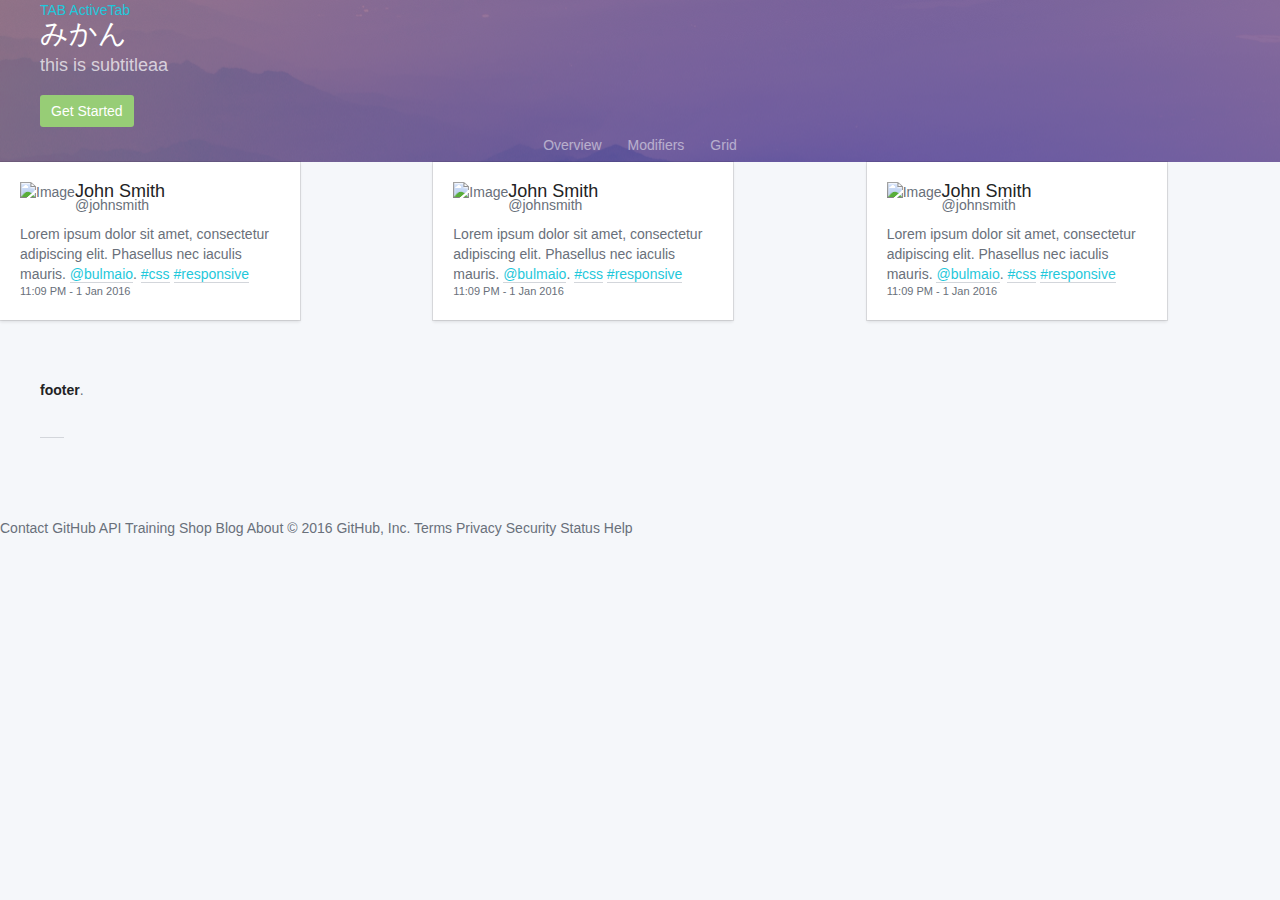
==== test.html @ 1b7f851f "first commit" ====
<html>
  <head>
    <meta charset="utf-8">
    <title></title>
    <link rel="stylesheet" href="css/bulma.css">
    <link rel="stylesheet" href="css/bulma.css.map">
    <link rel="stylesheet" href="css/font-awesome.css">
  </head>
  <body>


    <section class="hero is-success is-large">
      <div class="hero-header">
        <header class="header">
          <div class="container">
            <div class="header-left">
              <a href="#">

              </a>
              <a href="#" class="header-item">TAB</a>
              <a href="#" class="header-item">ActiveTab</a>
            </div>
          </div>
        </header>
      </div>

      <div class="hero-content">
        <div class="container">
          <h1 class="title">みかん</h1>
          <h2 class="subtitle">this is subtitleaa</h2>
          <a class="button is-success" id="start_button">
            Get Started
          </a>
        </div>
      </div>

      <div class="hero-footer">
        <nav class="tabs is-boxed is-fullwidth">
          <div class="container">
            <ul>
              <li><a href="#">Overview</a></li>
              <li><a href="#">Modifiers</a></li>
              <li><a href="#">Grid</a></li>
            </ul>
          </div>
        </nav>
      </div>
    </section>

    <section class="content">
      <div class="columns">
        <div class="column is-4">
          <div class="card">
            <figure class="card-image is-4x3">
              <img src="http://placehold.it/300x225" alt="">
            </figure>
            <div class="card-content">
              <div class="media">
                <figure class="media-image is-40">
                  <img src="http://placehold.it/40x40" alt="Image">
                </figure>
                <div class="media-content">
                  <p class="title is-5">John Smith</p>
                  <p class="subtitle is-6">@johnsmith</p>
                </div>
              </div>

              <div class="content">
                Lorem ipsum dolor sit amet, consectetur adipiscing elit.
                Phasellus nec iaculis mauris. <a href="#">@bulmaio</a>.
                <a href="#">#css</a> <a href="#">#responsive</a>
                <br>
                <small>11:09 PM - 1 Jan 2016</small>
              </div>
            </div>
          </div>

        </div>
        <div class="column is-4">
          <div class="card">
            <figure class="card-image is-4x3">
              <img src="http://placehold.it/300x225" alt="">
            </figure>
            <div class="card-content">
              <div class="media">
                <figure class="media-image is-40">
                  <img src="http://placehold.it/40x40" alt="Image">
                </figure>
                <div class="media-content">
                  <p class="title is-5">John Smith</p>
                  <p class="subtitle is-6">@johnsmith</p>
                </div>
              </div>

              <div class="content">
                Lorem ipsum dolor sit amet, consectetur adipiscing elit.
                Phasellus nec iaculis mauris. <a href="#">@bulmaio</a>.
                <a href="#">#css</a> <a href="#">#responsive</a>
                <br>
                <small>11:09 PM - 1 Jan 2016</small>
              </div>
            </div>
          </div>
        </div>
        <div class="column is-4">
          <div class="card">
            <figure class="card-image is-4x3">
              <img src="http://placehold.it/300x225" alt="">
            </figure>
            <div class="card-content">
              <div class="media">
                <figure class="media-image is-40">
                  <img src="http://placehold.it/40x40" alt="Image">
                </figure>
                <div class="media-content">
                  <p class="title is-5">John Smith</p>
                  <p class="subtitle is-6">@johnsmith</p>
                </div>
              </div>

              <div class="content">
                Lorem ipsum dolor sit amet, consectetur adipiscing elit.
                Phasellus nec iaculis mauris. <a href="#">@bulmaio</a>.
                <a href="#">#css</a> <a href="#">#responsive</a>
                <br>
                <small>11:09 PM - 1 Jan 2016</small>
              </div>
            </div>
          </div>
        </div>
      </div>
    </section>

    <section class="footer">
      <div class="container">
        <div class="content is-centered">
          <p>
            <strong>footer</strong></a>.
          </p>
          <p>
            <a class="icon" href="https://github.com/jgthms/bulma">
              <i class="fa fa-github"></i>
            </a>
          </p>
        </div>
      </div>
    </section>

  </body>
</html>
Contact GitHub API Training Shop Blog About
© 2016 GitHub, Inc. Terms Privacy Security Status Help
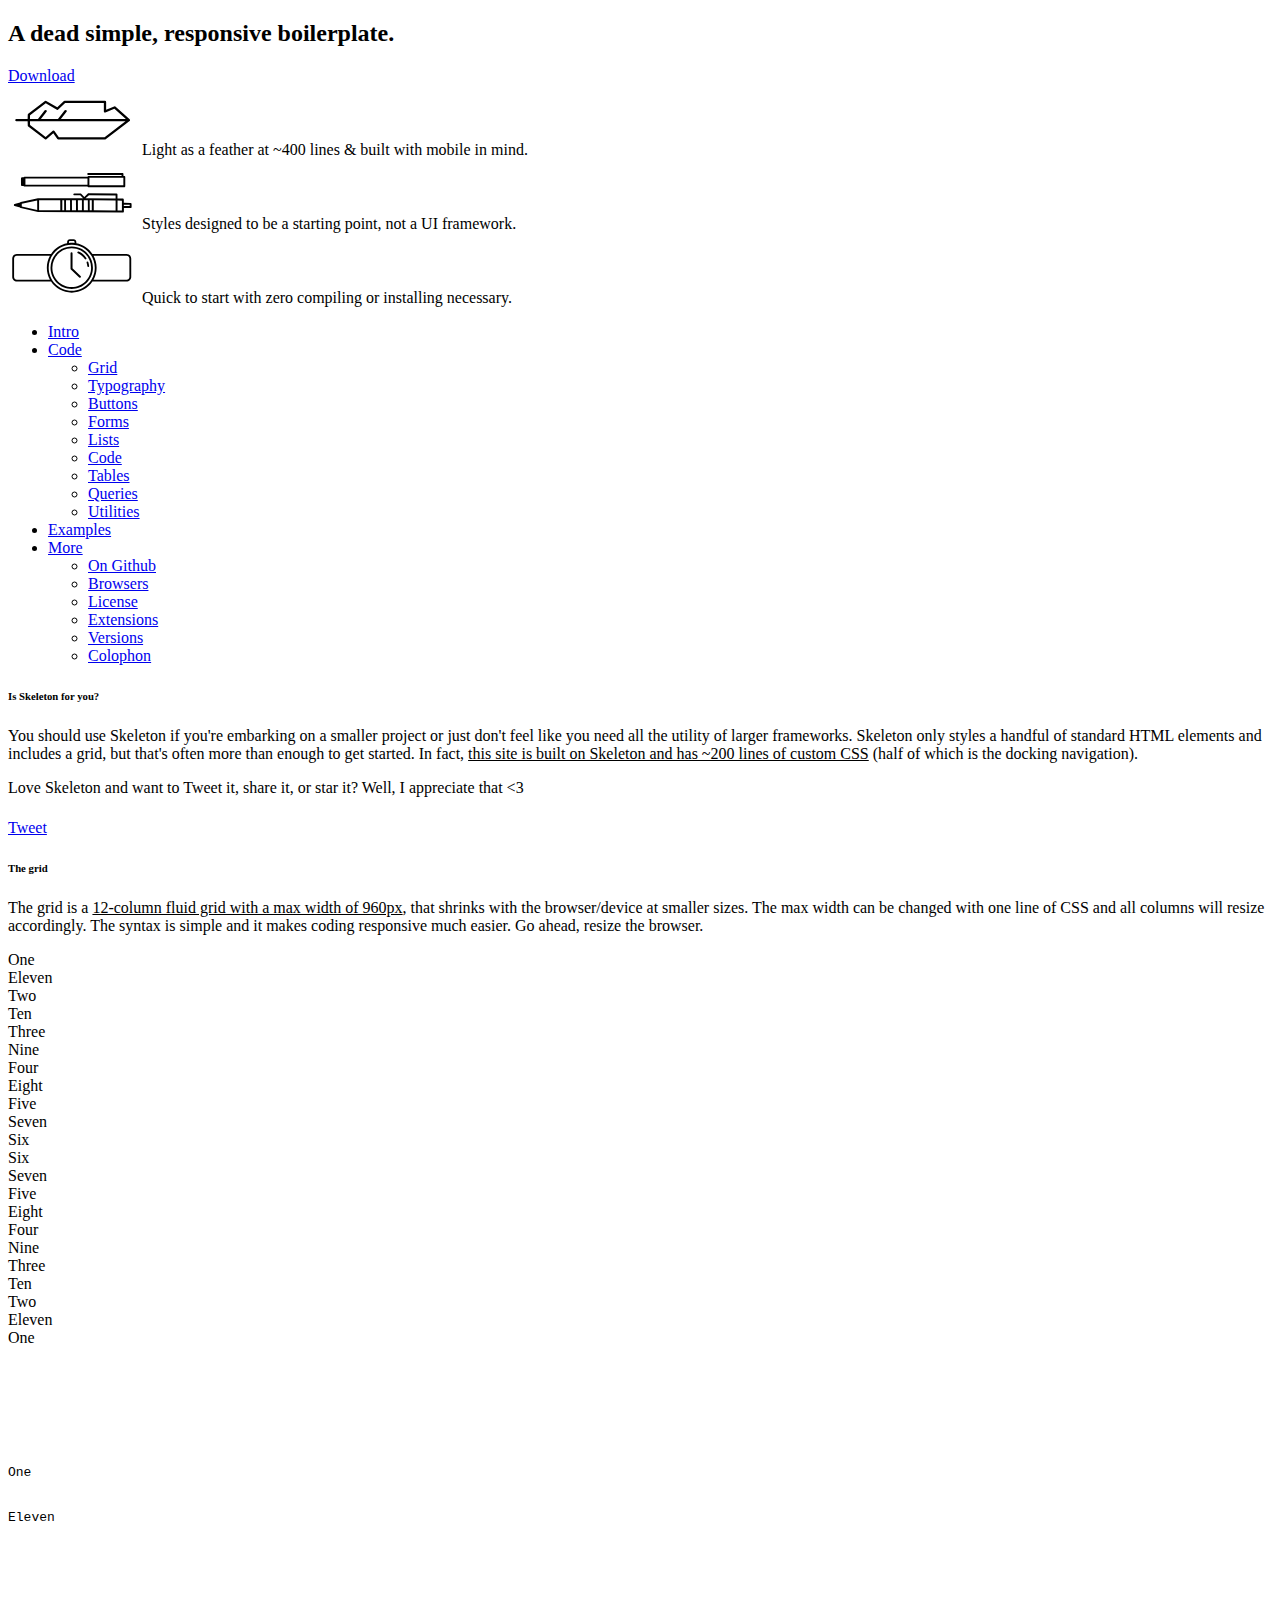
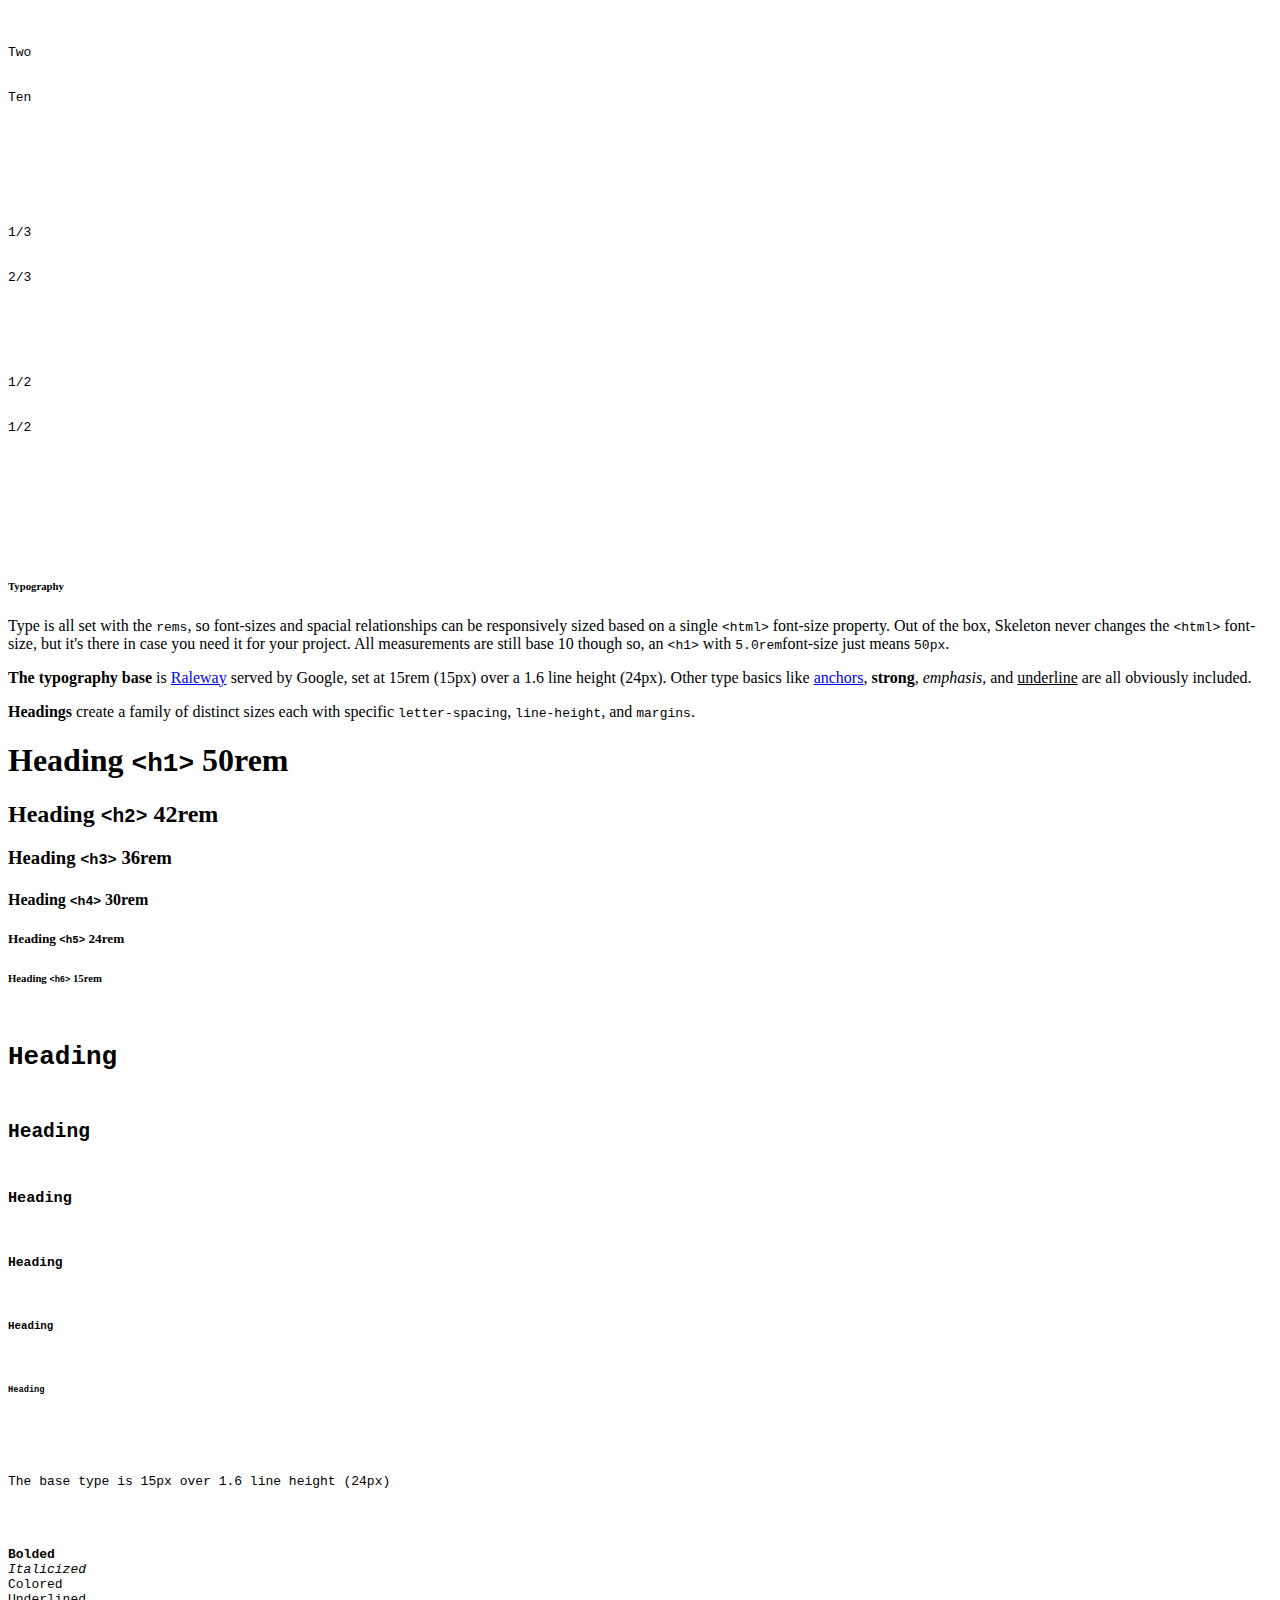
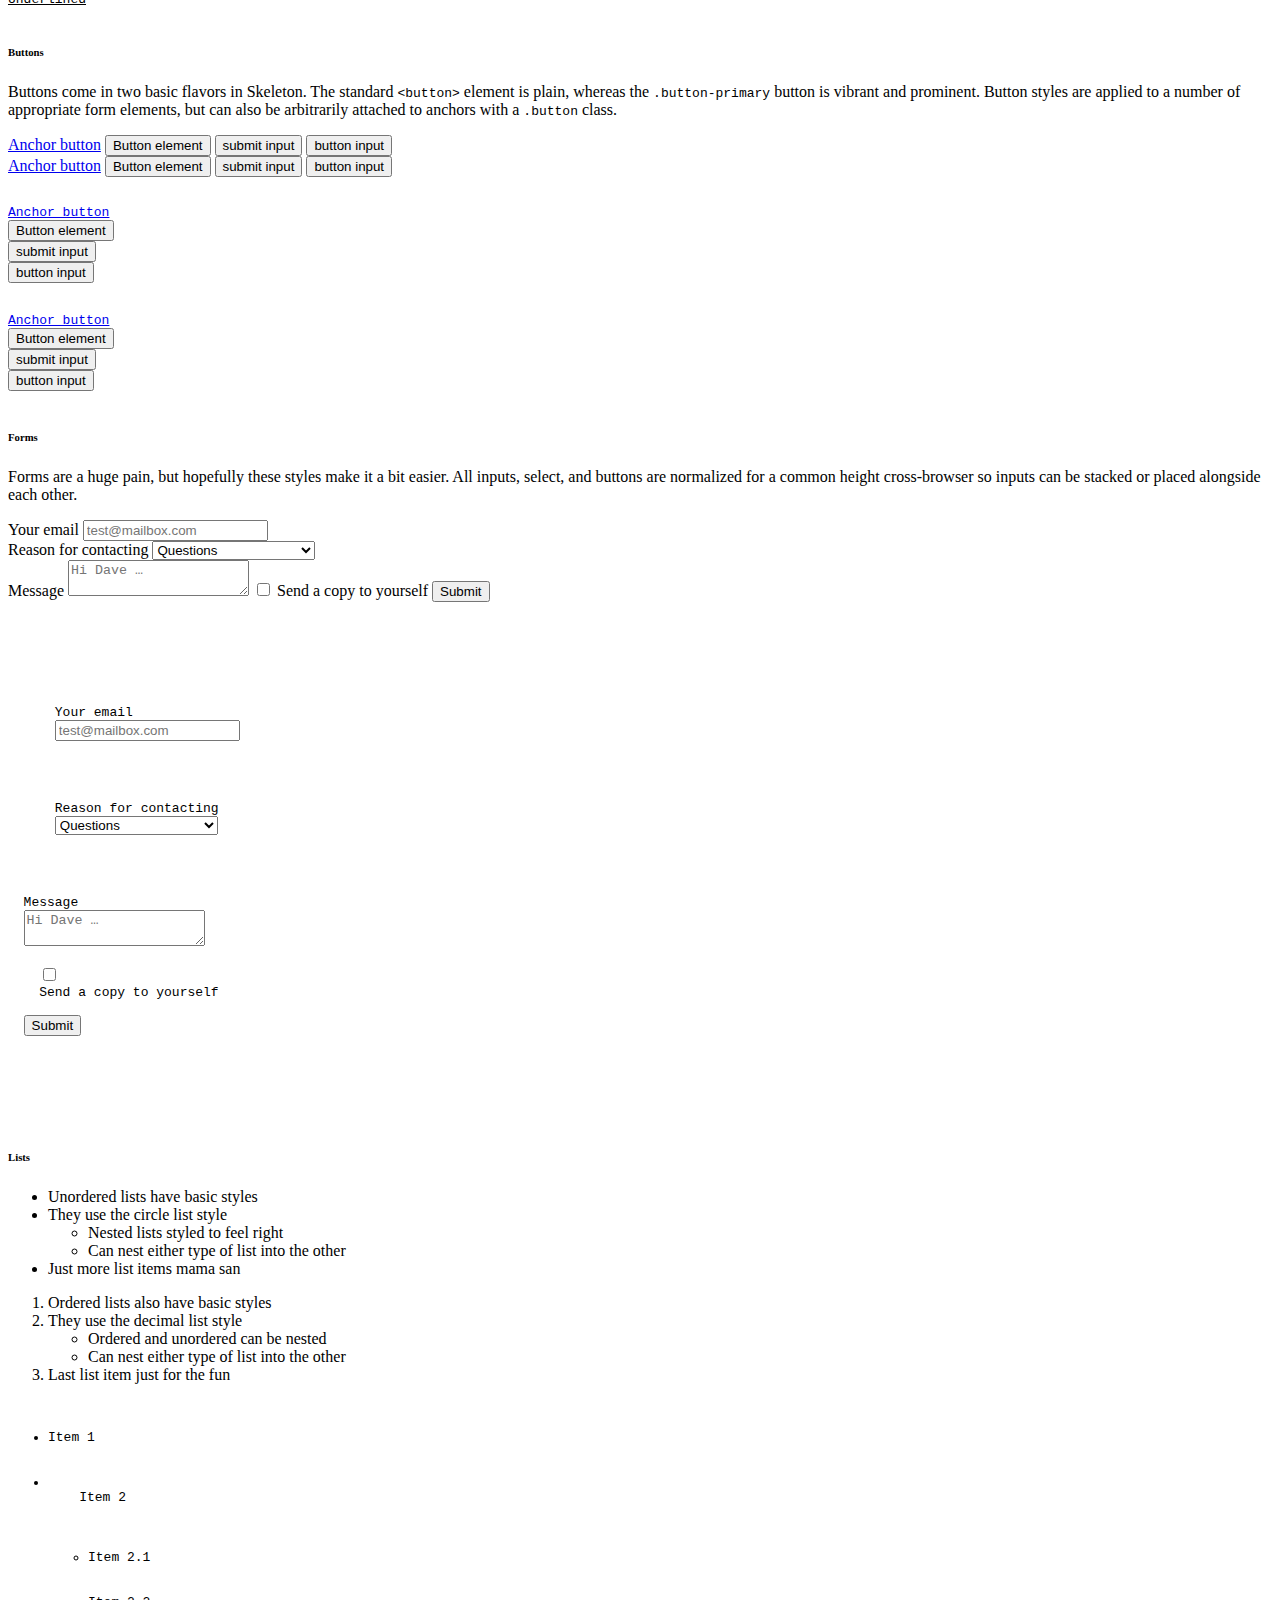
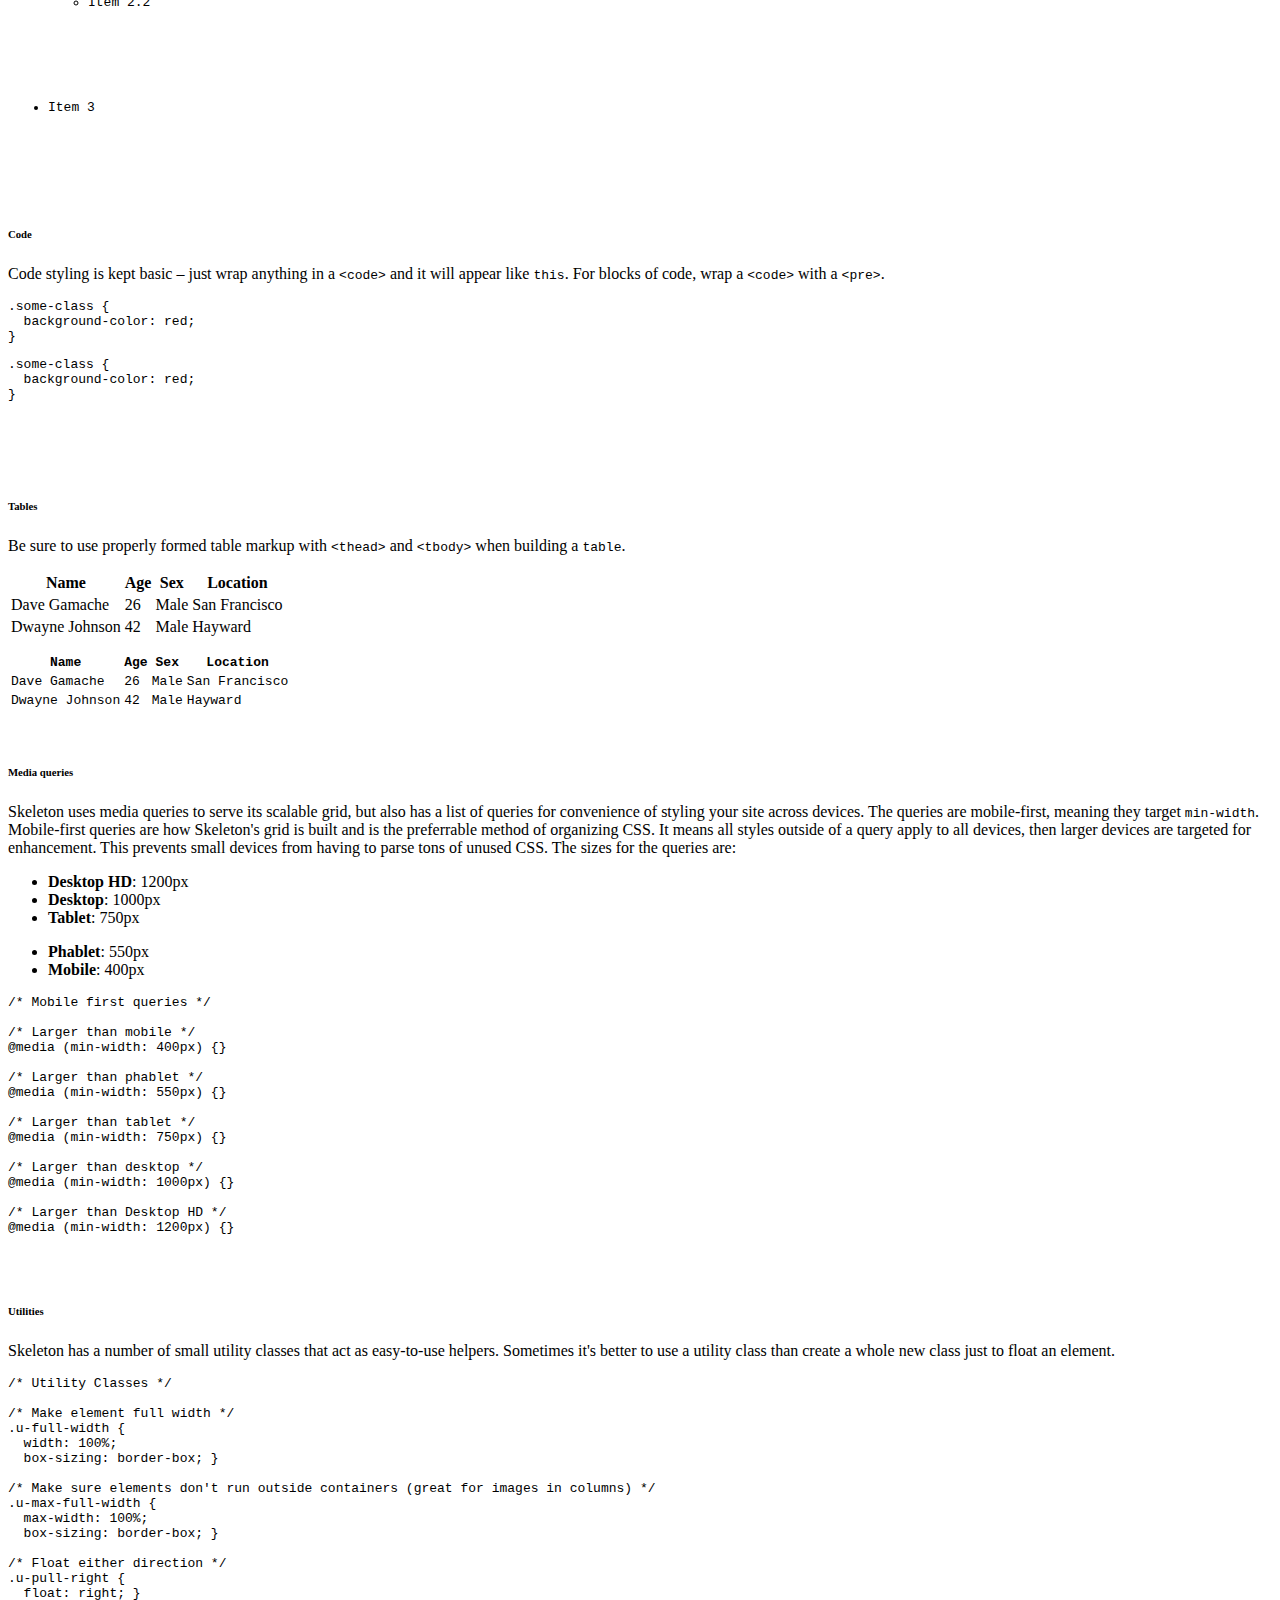
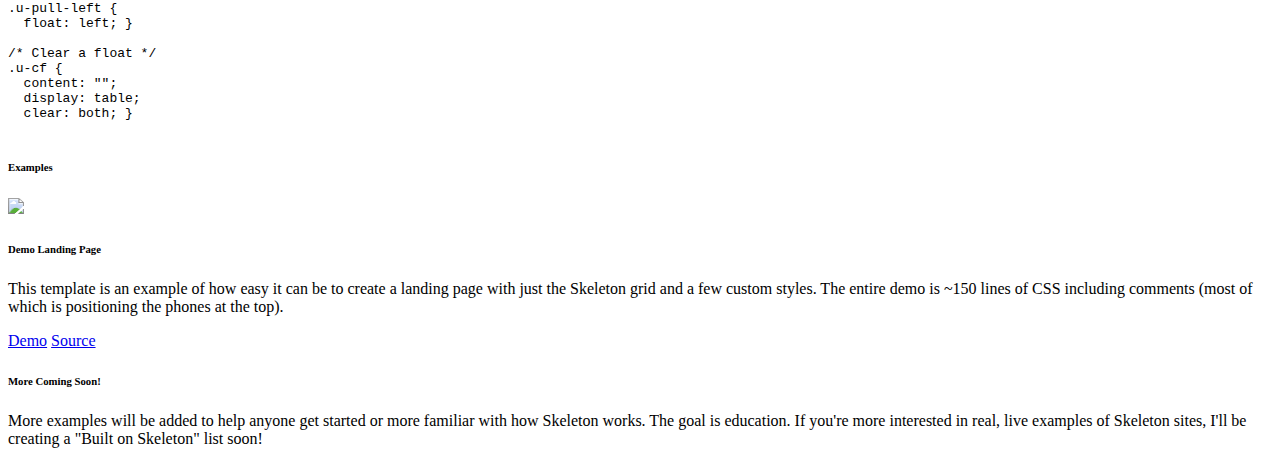
==== commit b1849199: "responsive test" ====
--- a/test.html
+++ b/test.html
@@ -1,152 +1,666 @@
-<html>
-  <head>
-    <meta charset="utf-8">
-    <title></title>
-    <link rel="stylesheet" href="css/bulma.css">
-    <link rel="stylesheet" href="css/bulma.css.map">
-    <link rel="stylesheet" href="css/font-awesome.css">
-  </head>
-  <body>
-
-
-    <section class="hero is-success is-large">
-      <div class="hero-header">
-        <header class="header">
-          <div class="container">
-            <div class="header-left">
-              <a href="#">
-
-              </a>
-              <a href="#" class="header-item">TAB</a>
-              <a href="#" class="header-item">ActiveTab</a>
+
+<!DOCTYPE html>
+<html lang="en">
+<head>
+
+  <!-- Basic Page Needs
+  –––––––––––––––––––––––––––––––––––––––––––––––––– -->
+  <meta charset="utf-8">
+  <title>Skeleton: Responsive CSS Boilerplate</title>
+  <meta name="description" content="">
+  <meta name="author" content="">
+
+  <!-- Mobile Specific Metas
+  –––––––––––––––––––––––––––––––––––––––––––––––––– -->
+  <meta name="viewport" content="width=device-width, initial-scale=1">
+
+  <!-- FONT
+  –––––––––––––––––––––––––––––––––––––––––––––––––– -->
+  <link href='//fonts.googleapis.com/css?family=Raleway:400,300,600' rel='stylesheet' type='text/css'>
+
+  <!-- CSS
+  –––––––––––––––––––––––––––––––––––––––––––––––––– -->
+  <link rel="stylesheet" href="dist/css/normalize.css">
+  <link rel="stylesheet" href="dist/css/skeleton.css">
+  <link rel="stylesheet" href="css/custom.css">
+
+  <!-- Scripts
+  –––––––––––––––––––––––––––––––––––––––––––––––––– -->
+  <script src="//ajax.googleapis.com/ajax/libs/jquery/2.1.1/jquery.min.js"></script>
+  <script src="https://google-code-prettify.googlecode.com/svn/loader/run_prettify.js"></script>
+  <link rel="stylesheet" href="css/github-prettify-theme.css">
+  <script src="js/site.js"></script>
+
+  <!-- Favicon
+  –––––––––––––––––––––––––––––––––––––––––––––––––– -->
+  <link rel="icon" type="image/png" href="dist/images/favicon.png">
+
+</head>
+<body class="code-snippets-visible">
+
+  <!-- Primary Page Layout
+  –––––––––––––––––––––––––––––––––––––––––––––––––– -->
+  <div class="container">
+    <section class="header">
+      <h2 class="title">A dead simple, responsive boilerplate.</h2>
+      <a class="button button-primary" href="https://github.com/dhg/Skeleton/releases/download/2.0.4/Skeleton-2.0.4.zip" onClick="_gaq.push(['_trackEvent', 'skeleton', 'download'])">Download</a>
+      <div class="value-props row">
+        <div class="four columns value-prop">
+          <img class="value-img" src="images/feather.svg">
+          Light as a feather at ~400 lines &amp; built with mobile in mind.
+        </div>
+        <div class="four columns value-prop">
+          <img class="value-img" src="images/pens.svg">
+          Styles designed to be a starting point, not a UI framework.
+        </div>
+        <div class="four columns value-prop">
+          <img class="value-img" src="images/watch.svg">
+          Quick to start with zero compiling or installing necessary.
+        </div>
+      </div>
+    </section>
+
+    <div class="navbar-spacer"></div>
+    <nav class="navbar">
+      <div class="container">
+        <ul class="navbar-list">
+          <li class="navbar-item"><a class="navbar-link" href="#intro">Intro</a></li>
+          <li class="navbar-item">
+            <a class="navbar-link" href="#" data-popover="#codeNavPopover">Code</a>
+            <div id="codeNavPopover" class="popover">
+              <ul class="popover-list">
+                <li class="popover-item">
+                  <a class="popover-link" href="#grid">Grid</a>
+                </li>
+                <li class="popover-item">
+                  <a class="popover-link" href="#typography">Typography</a>
+                </li>
+                <li class="popover-item">
+                  <a class="popover-link" href="#buttons">Buttons</a>
+                </li>
+                <li class="popover-item">
+                  <a class="popover-link" href="#forms">Forms</a>
+                </li>
+                <li class="popover-item">
+                  <a class="popover-link" href="#lists">Lists</a>
+                </li>
+                <li class="popover-item">
+                  <a class="popover-link" href="#code">Code</a>
+                </li>
+                <li class="popover-item">
+                  <a class="popover-link" href="#tables">Tables</a>
+                </li>
+                <li class="popover-item">
+                  <a class="popover-link" href="#queries">Queries</a>
+                </li>
+                <li class="popover-item">
+                  <a class="popover-link" href="#utilities">Utilities</a>
+                </li>
+              </ul>
+            </div>
+          </li>
+          <li class="navbar-item"><a class="navbar-link" href="#examples">Examples</a></li>
+          <li class="navbar-item">
+            <a class="navbar-link" href="#" data-popover="#moreNavPopover">More</a>
+            <div id="moreNavPopover" class="popover">
+              <ul class="popover-list">
+                <li class="popover-item">
+                  <a class="popover-link" href="https://github.com/dhg/Skeleton">On Github</a>
+                </li>
+                <li class="popover-item">
+                  <a class="popover-link" href="https://github.com/dhg/Skeleton#browser-support">Browsers</a>
+                </li>
+                <li class="popover-item">
+                  <a class="popover-link" href="https://github.com/dhg/Skeleton#license">License</a>
+                </li>
+                <li class="popover-item">
+                  <a class="popover-link" href="https://github.com/dhg/Skeleton#extensions">Extensions</a>
+                </li>
+                <li class="popover-item">
+                  <a class="popover-link" href="https://github.com/dhg/Skeleton/releases">Versions</a>
+                </li>
+                <li class="popover-item">
+                  <a class="popover-link" href="https://github.com/dhg/Skeleton#colophon">Colophon</a>
+                </li>
+              </ul>
+            </div>
+          </li>
+        </ul>
+      </div>
+    </nav>
+
+    <!-- Why use Skeleton -->
+    <div class="docs-section" id="intro">
+      <h6 class="docs-header">Is Skeleton for you?</h6>
+      <p>You should use Skeleton if you're embarking on a smaller project or just don't feel like you need all the utility of larger frameworks. Skeleton only styles a handful of standard HTML elements and includes a grid, but that's often more than enough to get started. In fact, <u>this site is built on Skeleton and has ~200 lines of custom CSS</u> (half of which is the docking navigation).</p>
+      <p>Love Skeleton and want to Tweet it, share it, or star it? Well, I appreciate that <3</p>
+      <a href="https://twitter.com/share" class="twitter-share-button" data-url="http://www.getskeleton.com" data-text="Skeleton - A dead simple, responsive boilerplate." data-via="dhg" data-related="dhg">Tweet</a>
+      <script>!function(d,s,id){var js,fjs=d.getElementsByTagName(s)[0],p=/^http:/.test(d.location)?'http':'https';if(!d.getElementById(id)){js=d.createElement(s);js.id=id;js.src=p+'://platform.twitter.com/widgets.js';fjs.parentNode.insertBefore(js,fjs);}}(document, 'script', 'twitter-wjs');</script>
+      <!-- <iframe src="//www.facebook.com/plugins/like.php?href=http%3A%2F%2Fwww.getskeleton.com&amp;width&amp;layout=button_count&amp;action=like&amp;show_faces=false&amp;share=true&amp;height=21&amp;appId=151131931646052" scrolling="no" frameborder="0" style="border:none; overflow:hidden; height:21px; width:140px" allowTransparency="true"></iframe> -->
+      <iframe src="http://ghbtns.com/github-btn.html?user=dhg&repo=Skeleton&type=watch&count=true" allowtransparency="true" frameborder="0" scrolling="0" width="110" height="20"></iframe>
+      <iframe src="http://ghbtns.com/github-btn.html?user=dhg&repo=Skeleton&type=fork&count=true" allowtransparency="true" frameborder="0" scrolling="0" width="110" height="20"></iframe>
+    </div>
+
+    <!-- Grid -->
+    <div class="docs-section" id="grid">
+      <h6 class="docs-header">The grid</h6>
+      <p>The grid is a <u>12-column fluid grid with a max width of 960px</u>, that shrinks with the browser/device at smaller sizes. The max width can be changed with one line of CSS and all columns will resize accordingly. The syntax is simple and it makes coding responsive much easier. Go ahead, resize the browser. </p>
+      <div class="example-grid docs-example">
+        <div class="row">
+          <div class="one column">One</div>
+          <div class="eleven columns">Eleven</div>
+        </div>
+        <div class="row">
+          <div class="two columns">Two</div>
+          <div class="ten columns">Ten</div>
+        </div>
+        <div class="row">
+          <div class="three columns">Three</div>
+          <div class="nine columns">Nine</div>
+        </div>
+        <div class="row">
+          <div class="four columns">Four</div>
+          <div class="eight columns">Eight</div>
+        </div>
+        <div class="row">
+          <div class="five columns">Five</div>
+          <div class="seven columns">Seven</div>
+        </div>
+        <div class="row">
+          <div class="six columns">Six</div>
+          <div class="six columns">Six</div>
+        </div>
+        <div class="row">
+          <div class="seven columns">Seven</div>
+          <div class="five columns">Five</div>
+        </div>
+        <div class="row">
+          <div class="eight columns">Eight</div>
+          <div class="four  columns">Four</div>
+        </div>
+        <div class="row">
+          <div class="nine columns">Nine</div>
+          <div class="three columns">Three</div>
+        </div>
+        <div class="row">
+          <div class="ten columns">Ten</div>
+          <div class="two columns">Two</div>
+        </div>
+        <div class="row">
+          <div class="eleven columns">Eleven</div>
+          <div class="one column">One</div>
+        </div>
+      </div>
+
+
+<!-- CODE EXAMPLE ———————————————————————————————————————— -->
+<pre class="code-example">
+<code class="code-example-body prettyprint"><!-- .container is main centered wrapper -->
+<div class="container">
+
+  <!-- columns should be the immediate child of a .row -->
+  <div class="row">
+    <div class="one column">One</div>
+    <div class="eleven columns">Eleven</div>
+  </div>
+
+  <!-- just use a number and class 'column' or 'columns' -->
+  <div class="row">
+    <div class="two columns">Two</div>
+    <div class="ten columns">Ten</div>
+  </div>
+
+  <!-- there are a few shorthand columns widths as well -->
+  <div class="row">
+    <div class="one-third column">1/3</div>
+    <div class="two-thirds column">2/3</div>
+  </div>
+  <div class="row">
+    <div class="one-half column">1/2</div>
+    <div class="one-half column">1/2</div>
+  </div>
+
+</div>
+
+<!-- Note: columns can be nested, but it's not recommended since Skeleton's grid has %-based gutters, meaning a nested grid results in variable with gutters (which can end up being *really* small on certain browser/device sizes) -->
+</code>
+</pre>
+<!-- ————————————————————————————————————————————————————— -->
+
+
+    </div>
+
+    <!-- Typography -->
+    <div class="docs-section" id="typography">
+      <h6 class="docs-header">Typography</h6>
+      <p>Type is all set with the <code>rems</code>, so font-sizes and spacial relationships can be responsively sized based on a single <code>&lt;html&gt;</code> font-size property. Out of the box, Skeleton never changes the <code>&lt;html&gt;</code> font-size, but it's there in case you need it for your project. All measurements are still base 10 though so, an <code>&lt;h1&gt;</code> with <code>5.0rem</code>font-size just means <code>50px</code>.</p>
+      <div class="docs-example">
+        <div class="row">
+          <div class="six columns">
+            <p><strong>The typography base</strong> is <a href="http://www.google.com/fonts/specimen/Raleway">Raleway</a> served by Google, set at 15rem (15px) over a 1.6 line height (24px). Other type basics like <a href="#">anchors</a>, <strong>strong</strong>, <em>emphasis</em>, and <u>underline</u> are all obviously included.</p>
+            <p><strong>Headings</strong> create a family of distinct sizes each with specific <code>letter-spacing</code>, <code>line-height</code>, and <code>margins</code>.</p>
+          </div>
+          <div class="six columns">
+            <h1>Heading<span class="heading-font-size"> <code>&lt;h1&gt;</code> 50rem</span></h1>
+            <h2>Heading<span class="heading-font-size"> <code>&lt;h2&gt;</code> 42rem</span></h2>
+            <h3>Heading<span class="heading-font-size"> <code>&lt;h3&gt;</code> 36rem</span></h3>
+            <h4>Heading<span class="heading-font-size"> <code>&lt;h4&gt;</code> 30rem</span></h4>
+            <h5>Heading<span class="heading-font-size"> <code>&lt;h5&gt;</code> 24rem</span></h5>
+            <h6>Heading<span class="heading-font-size"> <code>&lt;h6&gt;</code> 15rem</span></h6>
+          </div>
+        </div>
+      </div>
+
+
+<!-- CODE EXAMPLE ———————————————————————————————————————— -->
+<pre class="code-example">
+<code class="code-example-body prettyprint"><!-- Standard Headings -->
+<h1>Heading</h1>
+<h2>Heading</h2>
+<h3>Heading</h3>
+<h4>Heading</h4>
+<h5>Heading</h5>
+<h6>Heading</h6>
+
+<!-- Base type size -->
+<p>The base type is 15px over 1.6 line height (24px)</p>
+
+<!-- Other styled text tags -->
+<strong>Bolded</strong>
+<em>Italicized</em>
+<a>Colored</a>
+<u>Underlined</u>
+</code>
+</pre>
+<!-- ————————————————————————————————————————————————————— -->
+
+
+    </div>
+
+    <!-- Buttons -->
+    <div class="docs-section" id="buttons">
+      <h6 class="docs-header">Buttons</h6>
+      <p>Buttons come in two basic flavors in Skeleton. The standard <code>&lt;button&gt;</code> element is plain, whereas the <code>.button-primary</code> button is vibrant and prominent. Button styles are applied to a number of appropriate form elements, but can also be arbitrarily attached to anchors with a <code>.button</code> class.</p>
+      <div class="docs-example">
+        <div>
+          <a class="button" href="#">Anchor button</a>
+          <button>Button element</button>
+          <input type="submit" value="submit input">
+          <input type="button" value="button input">
+        </div>
+        <div>
+          <a class="button button-primary" href="#">Anchor button</a>
+          <button class="button-primary">Button element</button>
+          <input class="button-primary" type="submit" value="submit input">
+          <input class="button-primary" type="button" value="button input">
+        </div>
+      </div>
+
+
+<!-- CODE EXAMPLE ———————————————————————————————————————— -->
+<pre class="code-example">
+<code class="code-example-body prettyprint"><!-- Standard buttons -->
+<a class="button" href="#">Anchor button</a>
+<button>Button element</button>
+<input type="submit" value="submit input">
+<input type="button" value="button input">
+
+<!-- Primary buttons -->
+<a class="button button-primary" href="#">Anchor button</a>
+<button class="button-primary">Button element</button>
+<input class="button-primary" type="submit" value="submit input">
+<input class="button-primary" type="button" value="button input">
+</code>
+</pre>
+<!-- ————————————————————————————————————————————————————— -->
+
+
+    </div>
+
+    <!-- Forms -->
+    <div class="docs-section" id="forms">
+      <h6 class="docs-header">Forms</h6>
+      <p>Forms are a huge pain, but hopefully these styles make it a bit easier. All inputs, select, and buttons are normalized for a common height cross-browser so inputs can be stacked or placed alongside each other.</p>
+      <div class="docs-example docs-example-forms">
+        <form>
+          <div class="row">
+            <div class="six columns">
+              <label for="exampleEmailInput">Your email</label>
+              <input class="u-full-width" type="email" placeholder="test@mailbox.com" id="exampleEmailInput">
+            </div>
+            <div class="six columns">
+              <label for="exampleRecipientInput">Reason for contacting</label>
+              <select class="u-full-width" id="exampleRecipientInput">
+                <option value="Option 1">Questions</option>
+                <option value="Option 2">Admiration</option>
+                <option value="Option 3">Can I get your number?</option>
+              </select>
             </div>
           </div>
-        </header>
-      </div>
-
-      <div class="hero-content">
-        <div class="container">
-          <h1 class="title">みかん</h1>
-          <h2 class="subtitle">this is subtitleaa</h2>
-          <a class="button is-success" id="start_button">
-            Get Started
-          </a>
-        </div>
-      </div>
-
-      <div class="hero-footer">
-        <nav class="tabs is-boxed is-fullwidth">
-          <div class="container">
-            <ul>
-              <li><a href="#">Overview</a></li>
-              <li><a href="#">Modifiers</a></li>
-              <li><a href="#">Grid</a></li>
-            </ul>
-          </div>
-        </nav>
-      </div>
-    </section>
-
-    <section class="content">
-      <div class="columns">
-        <div class="column is-4">
-          <div class="card">
-            <figure class="card-image is-4x3">
-              <img src="http://placehold.it/300x225" alt="">
-            </figure>
-            <div class="card-content">
-              <div class="media">
-                <figure class="media-image is-40">
-                  <img src="http://placehold.it/40x40" alt="Image">
-                </figure>
-                <div class="media-content">
-                  <p class="title is-5">John Smith</p>
-                  <p class="subtitle is-6">@johnsmith</p>
-                </div>
-              </div>
-
-              <div class="content">
-                Lorem ipsum dolor sit amet, consectetur adipiscing elit.
-                Phasellus nec iaculis mauris. <a href="#">@bulmaio</a>.
-                <a href="#">#css</a> <a href="#">#responsive</a>
-                <br>
-                <small>11:09 PM - 1 Jan 2016</small>
-              </div>
-            </div>
-          </div>
-
-        </div>
-        <div class="column is-4">
-          <div class="card">
-            <figure class="card-image is-4x3">
-              <img src="http://placehold.it/300x225" alt="">
-            </figure>
-            <div class="card-content">
-              <div class="media">
-                <figure class="media-image is-40">
-                  <img src="http://placehold.it/40x40" alt="Image">
-                </figure>
-                <div class="media-content">
-                  <p class="title is-5">John Smith</p>
-                  <p class="subtitle is-6">@johnsmith</p>
-                </div>
-              </div>
-
-              <div class="content">
-                Lorem ipsum dolor sit amet, consectetur adipiscing elit.
-                Phasellus nec iaculis mauris. <a href="#">@bulmaio</a>.
-                <a href="#">#css</a> <a href="#">#responsive</a>
-                <br>
-                <small>11:09 PM - 1 Jan 2016</small>
-              </div>
-            </div>
-          </div>
-        </div>
-        <div class="column is-4">
-          <div class="card">
-            <figure class="card-image is-4x3">
-              <img src="http://placehold.it/300x225" alt="">
-            </figure>
-            <div class="card-content">
-              <div class="media">
-                <figure class="media-image is-40">
-                  <img src="http://placehold.it/40x40" alt="Image">
-                </figure>
-                <div class="media-content">
-                  <p class="title is-5">John Smith</p>
-                  <p class="subtitle is-6">@johnsmith</p>
-                </div>
-              </div>
-
-              <div class="content">
-                Lorem ipsum dolor sit amet, consectetur adipiscing elit.
-                Phasellus nec iaculis mauris. <a href="#">@bulmaio</a>.
-                <a href="#">#css</a> <a href="#">#responsive</a>
-                <br>
-                <small>11:09 PM - 1 Jan 2016</small>
-              </div>
-            </div>
-          </div>
-        </div>
-      </div>
-    </section>
-
-    <section class="footer">
-      <div class="container">
-        <div class="content is-centered">
-          <p>
-            <strong>footer</strong></a>.
-          </p>
-          <p>
-            <a class="icon" href="https://github.com/jgthms/bulma">
-              <i class="fa fa-github"></i>
-            </a>
-          </p>
-        </div>
-      </div>
-    </section>
-
-  </body>
+          <label for="exampleMessage">Message</label>
+          <textarea class="u-full-width" placeholder="Hi Dave &hellip;" id="exampleMessage"></textarea>
+          <label class="example-send-yourself-copy">
+            <input type="checkbox">
+            <span class="label-body">Send a copy to yourself</span>
+          </label>
+          <input class="button-primary" type="submit" value="Submit">
+        </form>
+      </div>
+
+
+<!-- CODE EXAMPLE ———————————————————————————————————————— -->
+<pre class="code-example">
+<code class="code-example-body prettyprint"><!-- The above form looks like this -->
+<form>
+  <div class="row">
+    <div class="six columns">
+      <label for="exampleEmailInput">Your email</label>
+      <input class="u-full-width" type="email" placeholder="test@mailbox.com" id="exampleEmailInput">
+    </div>
+    <div class="six columns">
+      <label for="exampleRecipientInput">Reason for contacting</label>
+      <select class="u-full-width" id="exampleRecipientInput">
+        <option value="Option 1">Questions</option>
+        <option value="Option 2">Admiration</option>
+        <option value="Option 3">Can I get your number?</option>
+      </select>
+    </div>
+  </div>
+  <label for="exampleMessage">Message</label>
+  <textarea class="u-full-width" placeholder="Hi Dave &hellip;" id="exampleMessage"></textarea>
+  <label class="example-send-yourself-copy">
+    <input type="checkbox">
+    <span class="label-body">Send a copy to yourself</span>
+  </label>
+  <input class="button-primary" type="submit" value="Submit">
+</form>
+
+<!-- Always wrap checkbox and radio inputs in a label and use a <span class="label-body"> inside of it -->
+
+<!-- Note: The class .u-full-width is just a utility class shorthand for width: 100% -->
+</code>
+</pre>
+<!-- ————————————————————————————————————————————————————— -->
+
+
+    </div>
+
+    <!-- Lists -->
+    <div class="docs-section" id="lists">
+      <h6 class="docs-header">Lists</h6>
+      <div class="row docs-example">
+        <div class="six columns">
+          <ul>
+            <li>Unordered lists have basic styles</li>
+            <li>
+              They use the circle list style
+              <ul>
+                <li>Nested lists styled to feel right</li>
+                <li>Can nest either type of list into the other</li>
+              </ul>
+            </li>
+            <li>Just more list items mama san</li>
+          </ul>
+        </div>
+        <div class="six columns">
+          <ol>
+            <li>Ordered lists also have basic styles</li>
+            <li>
+              They use the decimal list style
+              <ul>
+                <li>Ordered and unordered can be nested</li>
+                <li>Can nest either type of list into the other</li>
+              </ul>
+            </li>
+            <li>Last list item just for the fun</li>
+          </ol>
+        </div>
+      </div>
+
+
+<!-- CODE EXAMPLE ———————————————————————————————————————— -->
+<pre class="code-example">
+<code class="code-example-body prettyprint"><ul>
+  <li>Item 1</li>
+  <li>
+    Item 2
+    <ul>
+      <li>Item 2.1</li>
+      <li>Item 2.2</li>
+    </ul>
+  </li>
+  <li>Item 3</li>
+</ul>
+
+<!-- Easily substitute any <ul> or an <ol> to get number lists or sublists. Skeleton doesn't support lists nested deeper than 2 levels -->
+</code>
+</pre>
+<!-- ————————————————————————————————————————————————————— -->
+
+
+    </div>
+
+    <!-- Code -->
+    <div class="docs-section" id="code">
+      <h6 class="docs-header">Code</h6>
+      <p>Code styling is kept basic – just wrap anything in a <code>&lt;code&gt;</code> and it will appear like <code>this</code>. For blocks of code, wrap a <code>&lt;code&gt;</code> with a <code>&lt;pre&gt;</code>.</p>
+      <div class="docs-example">
+<pre><code>.some-class {
+  background-color: red;
+}</code></pre>
+      </div>
+
+
+<!-- CODE EXAMPLE ———————————————————————————————————————— -->
+<pre class="code-example">
+<code class="code-example-body prettyprint"><pre><code>.some-class {
+  background-color: red;
+}</code></pre>
+
+<!-- Remember every whitespace and break will be preserved in a <pre>, including indentation in your code -->
+</code>
+</pre>
+<!-- ————————————————————————————————————————————————————— -->
+
+
+    </div>
+
+    <!-- Tables -->
+    <div class="docs-section" id="tables">
+      <h6 class="docs-header">Tables</h6>
+      <p>Be sure to use properly formed table markup with <code>&lt;thead&gt;</code> and <code>&lt;tbody&gt;</code> when building a <code>table</code>.</p>
+      <div class="docs-example">
+        <table class="u-full-width">
+          <thead>
+            <tr>
+              <th>Name</th>
+              <th>Age</th>
+              <th>Sex</th>
+              <th>Location</th>
+            </tr>
+          </thead>
+          <tbody>
+            <tr>
+              <td>Dave Gamache</td>
+              <td>26</td>
+              <td>Male</td>
+              <td>San Francisco</td>
+            </tr>
+            <tr>
+              <td>Dwayne Johnson</td>
+              <td>42</td>
+              <td>Male</td>
+              <td>Hayward</td>
+            </tr>
+          </tbody>
+        </table>
+      </div>
+
+
+<!-- CODE EXAMPLE ———————————————————————————————————————— -->
+<pre class="code-example">
+<code class="code-example-body prettyprint"><table class="u-full-width">
+  <thead>
+    <tr>
+      <th>Name</th>
+      <th>Age</th>
+      <th>Sex</th>
+      <th>Location</th>
+    </tr>
+  </thead>
+  <tbody>
+    <tr>
+      <td>Dave Gamache</td>
+      <td>26</td>
+      <td>Male</td>
+      <td>San Francisco</td>
+    </tr>
+    <tr>
+      <td>Dwayne Johnson</td>
+      <td>42</td>
+      <td>Male</td>
+      <td>Hayward</td>
+    </tr>
+  </tbody>
+</table>
+</code>
+</pre>
+<!-- ————————————————————————————————————————————————————— -->
+
+
+    </div>
+
+    <!-- Queries -->
+    <div class="docs-section" id="queries">
+      <h6 class="docs-header">Media queries</h6>
+      <p>Skeleton uses media queries to serve its scalable grid, but also has a list of queries for convenience of styling your site across devices. The queries are mobile-first, meaning they target <code>min-width</code>. Mobile-first queries are how Skeleton's grid is built and is the preferrable method of organizing CSS. It means all styles outside of a query apply to all devices, then larger devices are targeted for enhancement. This prevents small devices from having to parse tons of unused CSS. The sizes for the queries are:</p>
+      <div class="docs-example row">
+        <div class="six columns">
+          <ul>
+            <li><strong>Desktop HD</strong>: 1200px</li>
+            <li><strong>Desktop</strong>: 1000px</li>
+            <li><strong>Tablet</strong>: 750px</li>
+          </ul>
+        </div>
+        <div class="six columns">
+          <ul>
+            <li><strong>Phablet</strong>: 550px</li>
+            <li><strong>Mobile</strong>: 400px</li>
+          </ul>
+        </div>
+      </div>
+
+
+<!-- CODE EXAMPLE ———————————————————————————————————————— -->
+<pre class="code-example">
+<code class="code-example-body prettyprint">/* Mobile first queries */
+
+/* Larger than mobile */
+@media (min-width: 400px) {}
+
+/* Larger than phablet */
+@media (min-width: 550px) {}
+
+/* Larger than tablet */
+@media (min-width: 750px) {}
+
+/* Larger than desktop */
+@media (min-width: 1000px) {}
+
+/* Larger than Desktop HD */
+@media (min-width: 1200px) {}
+
+
+</code>
+</pre>
+<!-- ————————————————————————————————————————————————————— -->
+
+
+    </div>
+
+
+    <!-- Utilities and Misc. -->
+    <div class="docs-section" id="utilities">
+      <h6 class="docs-header">Utilities</h6>
+      <p>Skeleton has a number of small utility classes that act as easy-to-use helpers. Sometimes it's better to use a utility class than create a whole new class just to float an element.</p>
+
+
+<!-- CODE EXAMPLE ———————————————————————————————————————— -->
+<pre class="code-example">
+<code class="code-example-body prettyprint">/* Utility Classes */
+
+/* Make element full width */
+.u-full-width {
+  width: 100%;
+  box-sizing: border-box; }
+
+/* Make sure elements don't run outside containers (great for images in columns) */
+.u-max-full-width {
+  max-width: 100%;
+  box-sizing: border-box; }
+
+/* Float either direction */
+.u-pull-right {
+  float: right; }
+.u-pull-left {
+  float: left; }
+
+/* Clear a float */
+.u-cf {
+  content: "";
+  display: table;
+  clear: both; }
+</code>
+</pre>
+<!-- ————————————————————————————————————————————————————— -->
+
+
+    </div>
+
+    <!-- Examples -->
+    <div class="docs-section examples" id="examples">
+      <h6 class="docs-header">Examples</h6>
+      <div class="row example">
+        <a class="example-screenshot-wrapper" target="_blank" href="examples/landing">
+          <img class="example-screenshot" src="images/examples/landing.jpg">
+        </a>
+        <div class="one-half offset-by-one-half column">
+          <h6 class="example-header">Demo Landing Page</h6>
+          <p class="example-description">This template is an example of how easy it can be to create a landing page with just the Skeleton grid and a few custom styles. The entire demo is ~150 lines of CSS including comments (most of which is positioning the phones at the top).</p>
+          <a class="button" href="examples/landing" target="_blank">Demo</a>
+          <a class="button" href="https://github.com/dhg/Skeleton/tree/gh-pages/examples/landing" target="_blank">Source</a>
+        </div>
+      </div>
+      <div class="row example">
+        <div class="example-screenshot-wrapper">
+          <div class="example-screenshot coming-soon"></div>
+        </div>
+        <div class="one-half offset-by-one-half column">
+          <h6 class="example-header">More Coming Soon!</h6>
+          <p class="example-description">More examples will be added to help anyone get started or more familiar with how Skeleton works. The goal is education. If you're more interested in real, live examples of Skeleton sites, I'll be creating a "Built on Skeleton" list soon!</p>
+        </div>
+      </div>
+    </div>
+
+  </div>
+
+
+  <!-- Google Analytics -->
+  <script type="text/javascript">
+
+    var _gaq = _gaq || [];
+    _gaq.push(['_setAccount', 'UA-33397759-1']);
+    _gaq.push(['_trackPageview']);
+
+    (function() {
+      var ga = document.createElement('script'); ga.type = 'text/javascript'; ga.async = true;
+      ga.src = ('https:' == document.location.protocol ? 'https://ssl' : 'http://www') + '.google-analytics.com/ga.js';
+      var s = document.getElementsByTagName('script')[0]; s.parentNode.insertBefore(ga, s);
+    })();
+
+  </script>
+
+<!-- End Document
+  –––––––––––––––––––––––––––––––––––––––––––––––––– -->
+</body>
 </html>
-Contact GitHub API Training Shop Blog About
-© 2016 GitHub, Inc. Terms Privacy Security Status Help
--- a/css/custom.css
+++ b/css/custom.css
@@ -0,0 +1,298 @@
+/* Shared
+–––––––––––––––––––––––––––––––––––––––––––––––––– */
+.button {
+  /*border-radius: 100px; */
+}
+
+/* Sections
+–––––––––––––––––––––––––––––––––––––––––––––––––– */
+.section {
+  padding: 8rem 0 7rem;
+  text-align: center;
+}
+.section-heading,
+.section-description {
+  margin-bottom: 1.2rem;
+}
+
+.resume-section {
+  border-top: 1px solid #eee;
+  padding-top:5rem;
+}
+
+.testimonial {
+  background-color: #f4f4f4;
+}
+
+
+/* Bigger than 550 */
+@media (min-width: 550px) {
+  .section {
+    padding: 12rem 0 11rem;
+  }
+  .hero {
+    text-align: center;
+  }
+  .resume {
+    padding: 12rem 0 11rem;
+  }
+
+}
+
+/* Bigger than 750 */
+@media (min-width: 750px) {
+  .hero {
+    height: 190px;
+  }
+  .hero-heading {
+    font-size: 2.6rem;
+  }
+  .hero-row {
+    height:100vh;
+  }
+  .section {
+    padding: 14rem 0 15rem;
+  }
+  .hero-row {
+    height:100vh;
+  }
+}
+  }
+  .hero {
+    padding: 7rem 0 14rem;
+  }
+  .section-description {
+    max-width: 80%;
+    margin-left: auto;
+    margin-right: auto;
+  }
+
+  .categories {
+    padding: 9rem 0 8rem;
+  }
+
+}
+
+/* Bigger than 1000 */
+@media (min-width: 1000px) {
+  .section {
+    padding: 20rem 0 19rem;
+  }
+  .hero {
+    padding: 22rem 0;
+  }
+  .hero-heading {
+    font-size: 3.0rem;
+  }
+  .phone {
+    top: -16rem;
+    max-height: 615px;
+  }
+  .phone + .phone {
+    top: -14rem;
+    max-height: 570px;
+  }
+}
+
+/* Services */
+
+.services {
+  list-style: none;
+  margin: 17% 0;
+}
+
+.services .service-image {
+  height: 150px;
+  margin-bottom: 20px;
+}
+
+.services .service-image img{
+  display: block;
+  max-width: 100%;
+  margin: 0 auto;
+  text-align: center;
+
+}
+
+.services p {
+  font-size: 16px;
+  letter-spacing: 0;
+}
+
+/* Categories
+–––––––––––––––––––––––––––––––––––––––––––––––––– */
+.categories {
+  background-image: url('../images/values-bg.jpg');
+  background-size: cover;
+  color: #black;
+}
+.categories .section-description {
+  margin-bottom: 4rem;
+}
+
+
+blockquote {
+font-size: 18px;
+font-style: italic;
+/*width: 500px;*/
+margin: 0.25em 0;
+padding: 7em 40px;
+line-height: 1.45;
+position: relative;
+color: #383838;
+}
+blockquote:before {
+display: block;
+content: "\201C";
+font-size: 80px;
+position: absolute;
+left: -20px;
+top: -20px;
+color: #7a7a7a;
+padding-top: 11rem;
+}
+blockquote cite {
+color: #999999;
+font-size: 14px;
+display: block;
+margin-top: 5px;
+}
+
+blockquote cite:before {
+content: "\2014 \2009";
+}
+
+
+
+.header-wrap {
+
+}
+
+.h6-report {
+  font-size: 1.5rem;
+  font-weight:bold;
+}
+ul.topnav {
+  list-style-type: none;
+    /*margin: 0;
+    padding: 0;*/
+    overflow: hidden;
+    background-color: rgba(238, 238, 238, 0.89);
+    /*border-top: 1px solid #eee;*/
+    /*border-bottom: 1px solid #eee;*/
+    position:fixed;
+    top:0;
+    left:0;
+    right:0;
+    z-index:170;
+}
+
+ul.topnav li {float: left;}
+
+ul.topnav li a {
+  display: inline-block;
+  color: #000;
+  text-align: center;
+  padding: 14px 16px;
+  text-decoration: none;
+  transition: 0.3s;
+  font-size: 14px;
+}
+
+ul.topnav li a:hover {
+  background-color: #111;
+  color:white;
+}
+
+ul.topnav li.icon {display: none;}
+
+@media screen and (max-width:680px) {
+  ul.topnav li:not(:first-child) {display: none;}
+  ul.topnav li.icon {
+    float: right;
+    display: inline-block;
+  }
+}
+
+@media screen and (max-width:680px) {
+  ul.topnav.responsive {position: relative;}
+  ul.topnav.responsive li.icon {
+    position: absolute;
+    right: 0;
+    top: 0;
+  }
+  ul.topnav.responsive li {
+    float: none;
+    display: inline;
+  }
+  ul.topnav.responsive li a {
+    display: block;
+    text-align: left;
+  }
+}
+
+.h2-title {
+  font-weight: 500;
+  font-size:4.2rem;
+}
+
+
+
+
+.home-image-wrapper {
+    display: block;
+    position: relative;
+    overflow: hidden;
+    border-radius: 6px;
+    border: 1px solid #eee;
+}
+
+@media (min-width: 550px)
+.home-image-wrapper {
+    position: absolute;
+    width: 48%;
+    height: 100%;
+    left: 0;
+    max-height: none;
+    border: 1px solid #eee;
+}
+
+}
+
+hero {
+  padding: 0;
+  min-height: 500px;
+  text-align: center;
+  position: relative;
+  background-color: #d56d4d; /* layer fill content */
+  color: white;
+}
+.hero-image {
+  /*background: url("../images/background2.png") no-repeat;*/
+  background-size: cover;
+  background-position: 50% 50%;
+  position: absolute;
+  top: 0; right: 0; bottom: 0; left: 0;
+  opacity: .9;
+}
+.hero-image:after {
+  content: '';
+  opacity: .87; /* layer alpha */
+  background-image: url([data-uri]); /* gradient overlay */
+  /*background-image: -moz-linear-gradient(right, #bb4242 0%, #efab4a 100%); /* gradient overlay */
+  /*background-image: -o-linear-gradient(right, #bb4242 0%, #efab4a 100%); /* gradient overlay */*/
+  /*background-image: -webkit-linear-gradient(right, #bb4242 0%, #efab4a 100%); /* gradient overlay */*/
+  /*background-image: linear-gradient(right, #bb4242 0%, #efab4a 100%); /* gradient overlay */*/*/
+  */position: absolute;
+  top: 0; right: 0; bottom: 0; left: 0;
+}
+.hero h2 {
+  font-size: 24px;
+}
+
+.hero p {
+  padding: 0 15%;
+}
+.hero .separator:before {
+  background-color: white;
+}
